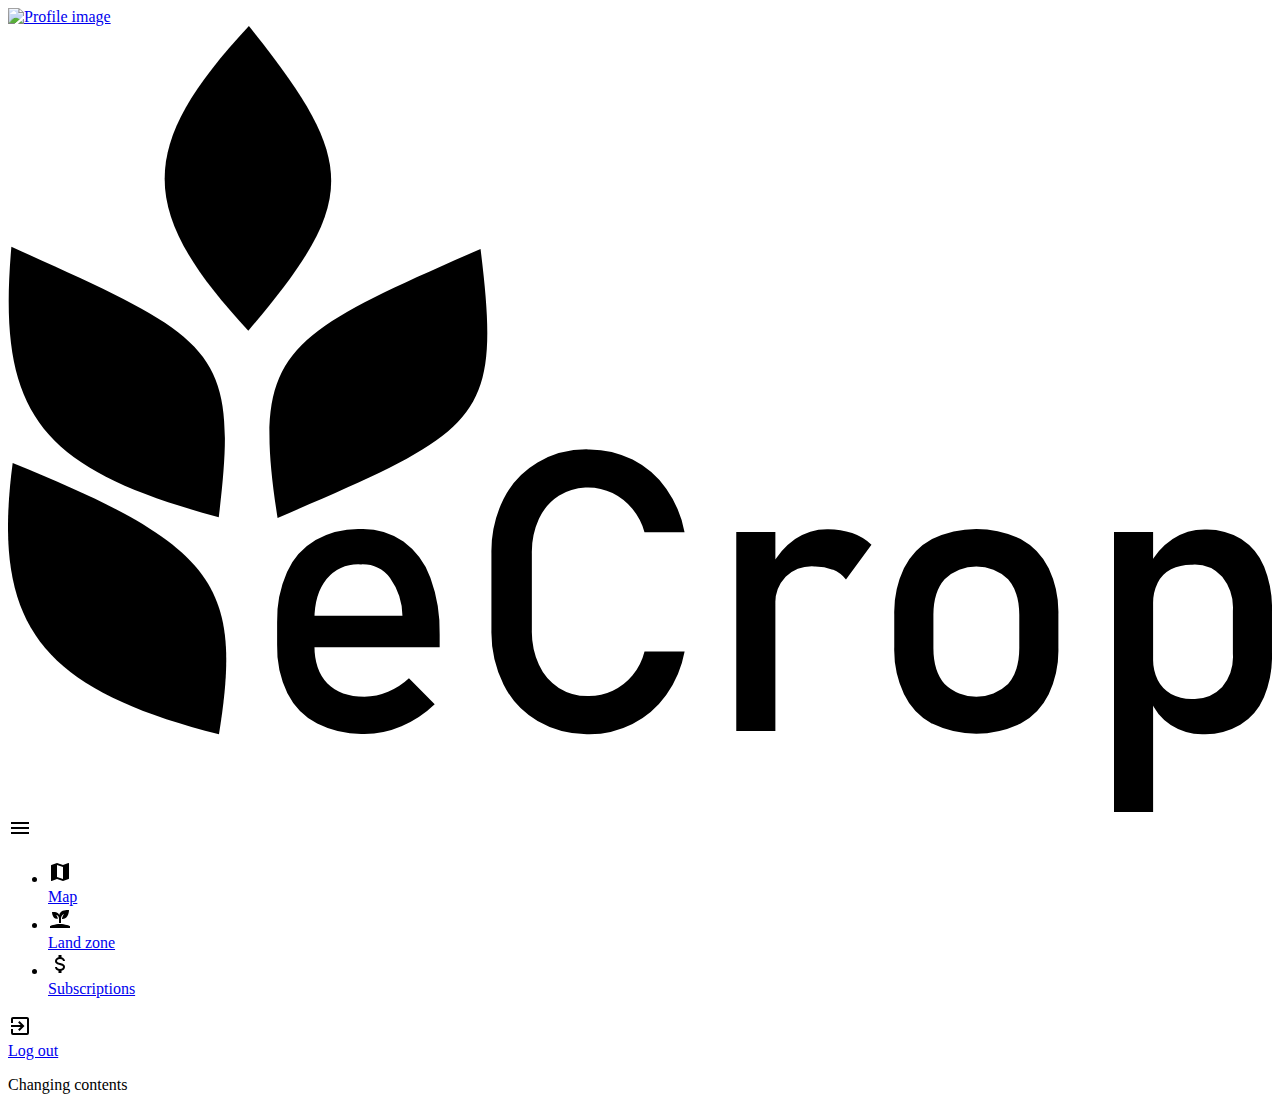
==== src/main/resources/templates/public_template.html @ 5bc26bb7 "View switch implementation" ====
<!DOCTYPE html>
<html lang="en" xmlns:layout="http://www.ultraq.net.nz/thymeleaf/layout">

<head>
    <link rel="stylesheet" th:href="@{/css/style.css}">
    <script th:src="@{/js/auth.js}"></script>
    <script th:src="@{/js/main.js}"></script>
    <title layout:title-pattern="$LAYOUT_TITLE - $CONTENT_TITLE">eCrop</title>
</head>

<body>
    <div class="container">

        <div class="profile">
            <a href="/login" data-view="login" class="login-link">
                <img class="profile-icon" src="/img/user-profile-icon.svg" th:src="@{/img/user-profile-icon.svg}"
                    alt="Profile image" />
            </a>
        </div>
        <aside>
            <div class="aside-wrap">
                <div class="menu-header">
                    <div class="logo">
                        <svg id="Layer_1" data-name="Layer 1" xmlns="http://www.w3.org/2000/svg"
                            viewBox="0 0 254.75 158.4">
                            <g>
                                <g>
                                    <path class="cls-1"
                                        d="M95.24,44.93c4.28,34.81.44,36.4-40.91,54.22C49,65.14,55.23,62.53,95.24,44.93Z" />
                                    <path class="cls-1"
                                        d="M.68,44.49C42,63.16,46.66,64.65,42.48,99,6.34,89.27-2.28,78.23.68,44.49Z" />
                                    <path class="cls-1"
                                        d="M.94,88.07c40.69,16.54,46.48,24.28,41.58,54.68C6.47,133.54-3.36,120.81.94,88.07Z" />
                                    <path class="cls-1"
                                        d="M48.55,0c22.18,27.6,22.09,35.29-.12,61.41C26,37.21,25.87,24.38,48.55,0Z" />
                                </g>
                                <g>
                                    <path class="cls-2"
                                        d="M62.31,140.58a13.94,13.94,0,0,1-6-6.12,21.16,21.16,0,0,1-2.07-9.76v-4.52a23.57,23.57,0,0,1,2-10.16A14.24,14.24,0,0,1,62,103.6a17.8,17.8,0,0,1,9.12-2.2,14.52,14.52,0,0,1,8.58,2.51,15.65,15.65,0,0,1,5.43,7.27A31.29,31.29,0,0,1,87,122.58v2.62H60v-6.33H79.5A13.43,13.43,0,0,0,77,111.24a7.1,7.1,0,0,0-5.85-2.73,8.54,8.54,0,0,0-6.94,2.94c-1.64,2-2.45,4.73-2.45,8.31v5.1q0,5,2.62,7.65c1.76,1.78,4.24,2.66,7.46,2.66a12.56,12.56,0,0,0,4.76-1,13.87,13.87,0,0,0,4.21-2.71L86,136.68a22,22,0,0,1-6.69,4.43,19.09,19.09,0,0,1-7.46,1.56A19.93,19.93,0,0,1,62.31,140.58Z" />
                                    <path class="cls-2"
                                        d="M106.73,140.08a17.52,17.52,0,0,1-6.86-7.34,23.87,23.87,0,0,1-2.44-11V106.31a23.89,23.89,0,0,1,2.44-11,17.75,17.75,0,0,1,6.86-7.36A19.81,19.81,0,0,1,117,85.33a19.22,19.22,0,0,1,8.88,2.06,18.74,18.74,0,0,1,6.79,5.86,22.12,22.12,0,0,1,3.69,8.77h-8.08a12.67,12.67,0,0,0-2.45-4.7,12.1,12.1,0,0,0-4-3.18,11.33,11.33,0,0,0-10.82.54,11,11,0,0,0-4,4.65,16.11,16.11,0,0,0-1.43,7v15.42a16.1,16.1,0,0,0,1.43,7,10.87,10.87,0,0,0,4,4.66,11,11,0,0,0,6,1.64,11.39,11.39,0,0,0,8.83-4.13,12.38,12.38,0,0,0,2.45-4.87h8.08a21.87,21.87,0,0,1-3.71,8.77,18.91,18.91,0,0,1-6.8,5.85,19.22,19.22,0,0,1-8.85,2.07A19.9,19.9,0,0,1,106.73,140.08Z" />
                                    <path class="cls-2"
                                        d="M146.78,102h7.88v40.11h-7.88Zm19.44,7.57a9.69,9.69,0,0,0-3.67-.65,7.9,7.9,0,0,0-5.82,2.06,7.77,7.77,0,0,0-2.07,5.74l-.81-7.73a14.88,14.88,0,0,1,4.79-5.58,11.33,11.33,0,0,1,6.5-2,14.92,14.92,0,0,1,5,.79,11.21,11.21,0,0,1,3.89,2.34l-5.14,7A6.72,6.72,0,0,0,166.22,109.55Z" />
                                    <path class="cls-2"
                                        d="M186.24,140.62a13.43,13.43,0,0,1-5.67-6,21,21,0,0,1-1.95-9.45v-6.53a20.6,20.6,0,0,1,1.95-9.33,13.4,13.4,0,0,1,5.67-5.91,20.63,20.63,0,0,1,17.85,0,13.43,13.43,0,0,1,5.66,5.91,20.6,20.6,0,0,1,1.95,9.33v6.65a20.69,20.69,0,0,1-1.95,9.37,13.53,13.53,0,0,1-5.66,5.93,20.45,20.45,0,0,1-17.85,0Zm15.32-8c1.5-1.73,2.26-4.15,2.26-7.27v-6.65c0-3.11-.76-5.52-2.26-7.22a9.29,9.29,0,0,0-12.79,0q-2.27,2.55-2.26,7.22v6.65q0,4.68,2.26,7.27a9.22,9.22,0,0,0,12.79,0Z" />
                                    <path class="cls-2"
                                        d="M222.91,102h7.88V158.4h-7.88Zm11.44,38.89a10.42,10.42,0,0,1-4.1-5.08l.54-8.38a9.57,9.57,0,0,0,.93,4.4,6.51,6.51,0,0,0,2.68,2.79,8.83,8.83,0,0,0,4.27,1,7.7,7.7,0,0,0,6.05-2.38,9.63,9.63,0,0,0,2.15-6.7v-8.69a10,10,0,0,0-2.15-6.84,7.61,7.61,0,0,0-6.05-2.44,9.07,9.07,0,0,0-4.27.93,6.23,6.23,0,0,0-2.68,2.72,9.29,9.29,0,0,0-.93,4.31l-.81-7.73a14,14,0,0,1,4.75-5.43,11.77,11.77,0,0,1,6.53-1.91,13.45,13.45,0,0,1,7.29,1.91,12.07,12.07,0,0,1,4.62,5.59,22.37,22.37,0,0,1,1.58,8.85v8.73a21.33,21.33,0,0,1-1.62,8.73,12.1,12.1,0,0,1-4.76,5.55,14.11,14.11,0,0,1-7.49,1.91A11.74,11.74,0,0,1,234.35,140.87Z" />
                                </g>
                            </g>
                        </svg>
                    </div>
                    <a class="menu-item-wrap menu-toggle" href="#">
                        <div class="menu-icon" data-tip="Toggle menu"><svg xmlns="http://www.w3.org/2000/svg"
                                xmlns:xlink="http://www.w3.org/1999/xlink" version="1.1" width="24" height="24"
                                viewBox="0 0 24 24">
                                <path d="M3,6H21V8H3V6M3,11H21V13H3V11M3,16H21V18H3V16Z" />
                            </svg></div>
                    </a>
                </div>
                <ul class="main-menu">
                    <li class="menu-item"><a class="menu-item-wrap item-has-text" data-view="map" href="/map"
                            th:href="@{/map}">
                            <div class="menu-icon" data-tip="Map"><svg xmlns="http://www.w3.org/2000/svg"
                                    xmlns:xlink="http://www.w3.org/1999/xlink" version="1.1" width="24" height="24"
                                    viewBox="0 0 24 24">
                                    <path
                                        d="M15,19L9,16.89V5L15,7.11M20.5,3C20.44,3 20.39,3 20.34,3L15,5.1L9,3L3.36,4.9C3.15,4.97 3,5.15 3,5.38V20.5A0.5,0.5 0 0,0 3.5,21C3.55,21 3.61,21 3.66,20.97L9,18.9L15,21L20.64,19.1C20.85,19 21,18.85 21,18.62V3.5A0.5,0.5 0 0,0 20.5,3Z" />
                                </svg></div><span class="menu-text">Map</span>
                        </a></li>
                    <li class="menu-item"><a class="menu-item-wrap item-has-text" data-view="land-zone"
                            href="/land-zone" th:href="@{/land-zone}">
                            <div class="menu-icon" data-tip="Land zone"><svg xmlns="http://www.w3.org/2000/svg"
                                    xmlns:xlink="http://www.w3.org/1999/xlink" version="1.1" width="24" height="24"
                                    viewBox="0 0 24 24">
                                    <path
                                        d="M2,22V20C2,20 7,18 12,18C17,18 22,20 22,20V22H2M11.3,9.1C10.1,5.2 4,6.1 4,6.1C4,6.1 4.2,13.9 9.9,12.7C9.5,9.8 8,9 8,9C10.8,9 11,12.4 11,12.4V17C11.3,17 11.7,17 12,17C12.3,17 12.7,17 13,17V12.8C13,12.8 13,8.9 16,7.9C16,7.9 14,10.9 14,12.9C21,13.6 21,4 21,4C21,4 12.1,3 11.3,9.1Z" />
                                </svg></div><span class="menu-text">Land zone</span>
                        </a></li>
                    <li class="menu-item"><a class="menu-item-wrap item-has-text" data-view="subscriptions"
                            href="/subscription" th:href="@{/subscription}">
                            <div class="menu-icon" data-tip="Subscriptions"><svg xmlns="http://www.w3.org/2000/svg"
                                    xmlns:xlink="http://www.w3.org/1999/xlink" version="1.1" width="24" height="24"
                                    viewBox="0 0 24 24">
                                    <path
                                        d="M7,15H9C9,16.08 10.37,17 12,17C13.63,17 15,16.08 15,15C15,13.9 13.96,13.5 11.76,12.97C9.64,12.44 7,11.78 7,9C7,7.21 8.47,5.69 10.5,5.18V3H13.5V5.18C15.53,5.69 17,7.21 17,9H15C15,7.92 13.63,7 12,7C10.37,7 9,7.92 9,9C9,10.1 10.04,10.5 12.24,11.03C14.36,11.56 17,12.22 17,15C17,16.79 15.53,18.31 13.5,18.82V21H10.5V18.82C8.47,18.31 7,16.79 7,15Z" />
                                </svg></div><span class="menu-text">Subscriptions</span>
                        </a>
                    </li>
                </ul>
                <div class="menu-bottom">
                    <!-- <a class="menu-item-wrap lang item-has-text" href="#"><span>EN</span></a> -->
                    <a class="menu-item-wrap logout item-has-text" href="/logout" th:href="@{/logout}">
                        <div class="menu-icon" data-tip="Log out"><svg xmlns="http://www.w3.org/2000/svg"
                                xmlns:xlink="http://www.w3.org/1999/xlink" version="1.1" width="24" height="24"
                                viewBox="0 0 24 24">
                                <path
                                    d="M19,3H5C3.89,3 3,3.89 3,5V9H5V5H19V19H5V15H3V19A2,2 0 0,0 5,21H19A2,2 0 0,0 21,19V5C21,3.89 20.1,3 19,3M10.08,15.58L11.5,17L16.5,12L11.5,7L10.08,8.41L12.67,11H3V13H12.67L10.08,15.58Z" />
                            </svg></div><span class="menu-text">Log out</span>
                    </a>
                </div>
            </div>
        </aside>
        <main>
            <div id="viewport" layout:fragment="content">
                <p>Changing contents</p>
            </div>
            <div class="view-loader hidden">
            </div>
        </main>
    </div>
</body>
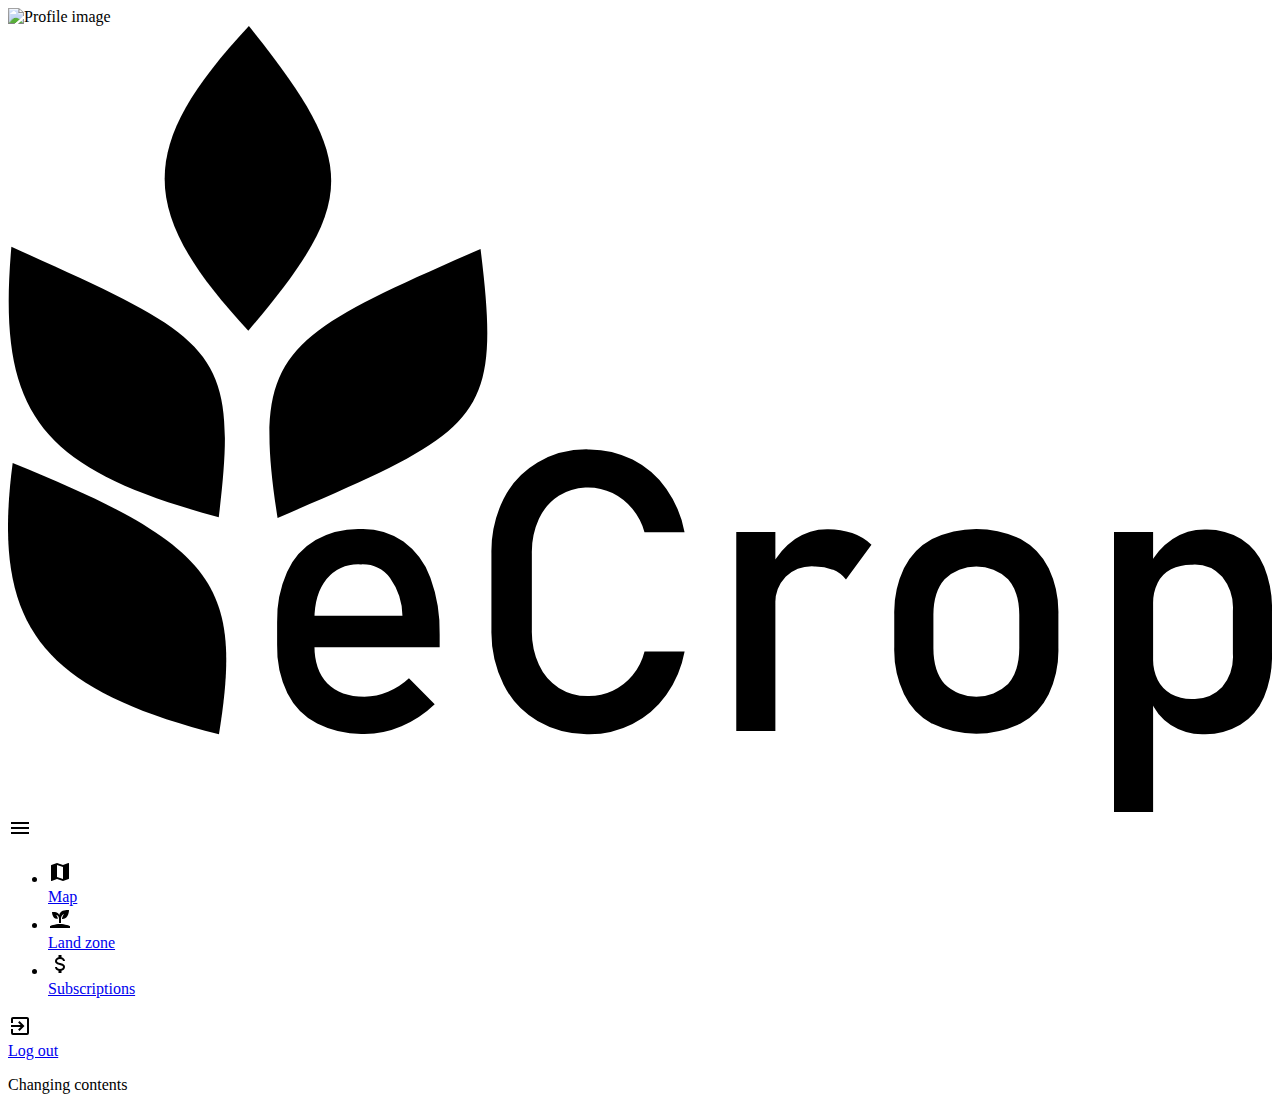
==== commit 98df5d31: "Login link enable/disable" ====
--- a/src/main/resources/templates/public_template.html
+++ b/src/main/resources/templates/public_template.html
@@ -12,10 +12,10 @@
     <div class="container">
 
         <div class="profile">
-            <a href="/login" data-view="login" class="login-link">
+            <div data-view="login" class="profile-button">
                 <img class="profile-icon" src="/img/user-profile-icon.svg" th:src="@{/img/user-profile-icon.svg}"
                     alt="Profile image" />
-            </a>
+            </div>
         </div>
         <aside>
             <div class="aside-wrap">
@@ -88,7 +88,6 @@
                     </li>
                 </ul>
                 <div class="menu-bottom">
-                    <!-- <a class="menu-item-wrap lang item-has-text" href="#"><span>EN</span></a> -->
                     <a class="menu-item-wrap logout item-has-text" href="/logout" th:href="@{/logout}">
                         <div class="menu-icon" data-tip="Log out"><svg xmlns="http://www.w3.org/2000/svg"
                                 xmlns:xlink="http://www.w3.org/1999/xlink" version="1.1" width="24" height="24"
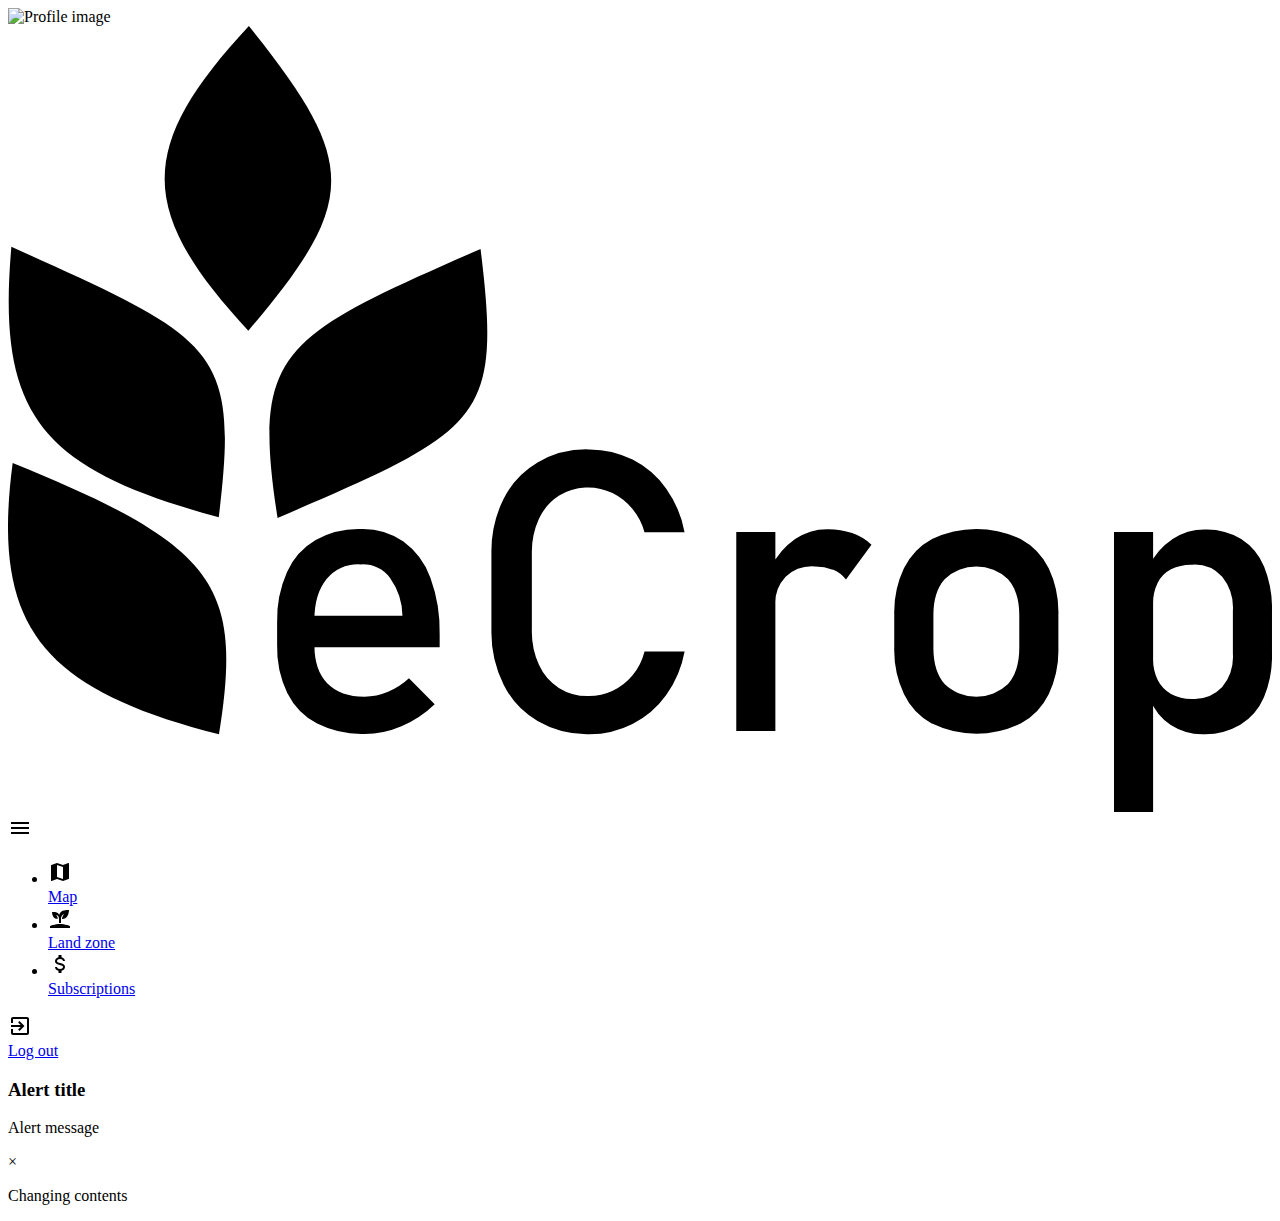
==== commit e831e25b: "Alert boxes (WIP)" ====
--- a/src/main/resources/templates/public_template.html
+++ b/src/main/resources/templates/public_template.html
@@ -2,10 +2,36 @@
 <html lang="en" xmlns:layout="http://www.ultraq.net.nz/thymeleaf/layout">
 
 <head>
+    <link rel="apple-touch-icon" sizes="57x57" th:href="@{/img/favicon/apple-icon-57x57.png}">
+    <link rel="apple-touch-icon" sizes="60x60" th:href="@{/img/favicon/apple-icon-60x60.png}">
+    <link rel="apple-touch-icon" sizes="72x72" th:href="@{/img/favicon/apple-icon-72x72.png}">
+    <link rel="apple-touch-icon" sizes="76x76" th:href="@{/img/favicon/apple-icon-76x76.png}">
+    <link rel="apple-touch-icon" sizes="114x114" th:href="@{/img/favicon/apple-icon-114x114.png}">
+    <link rel="apple-touch-icon" sizes="120x120" th:href="@{/img/favicon/apple-icon-120x120.png}">
+    <link rel="apple-touch-icon" sizes="144x144" th:href="@{/img/favicon/apple-icon-144x144.png}">
+    <link rel="apple-touch-icon" sizes="152x152" th:href="@{/img/favicon/apple-icon-152x152.png}">
+    <link rel="apple-touch-icon" sizes="180x180" th:href="@{/img/favicon/apple-icon-180x180.png}">
+    <link rel="icon" type="image/png" sizes="192x192" th:href="@{/img/favicon/android-icon-192x192.png}">
+    <link rel="icon" type="image/png" sizes="32x32" th:href="@{/img/favicon/favicon-32x32.png}">
+    <link rel="icon" type="image/png" sizes="96x96" th:href="@{/img/favicon/favicon-96x96.png}">
+    <link rel="icon" type="image/png" sizes="16x16" th:href="@{/img/favicon/favicon-16x16.png}">
+    <link rel="icon" type="image/png" sizes="16x16" th:href="@{/img/favicon/favicon-16x16.png}">
+    <link rel="manifest" th:href="@{/img/favicon/manifest.json}">
+    <meta name="msapplication-TileColor" content="#ffffff">
+    <meta name="msapplication-TileImage" th:content="@{/img/favicon/ms-icon-144x144.png}">
+    <meta name="theme-color" content="#ffffff">
+
     <link rel="stylesheet" th:href="@{/css/style.css}">
+    <script th:inline="javascript">
+        /*<![CDATA[*/
+        const API_URL = /*[[${apiUrl}]]*/ 'https://api.ecrop.ddns.net/';
+        /*]]>*/
+    </script>
     <script th:src="@{/js/auth.js}"></script>
     <script th:src="@{/js/main.js}"></script>
     <title layout:title-pattern="$LAYOUT_TITLE - $CONTENT_TITLE">eCrop</title>
+
+
 </head>
 
 <body>
@@ -100,6 +126,15 @@
             </div>
         </aside>
         <main>
+            <div id="alerts">
+                <div id="alert-template" class="alert hidden">
+                    <div>
+                        <h3>Alert title</h3>
+                        <p>Alert message</p>
+                    </div>
+                    <a class="close">&times;</a>
+                </div>
+            </div>
             <div id="viewport" layout:fragment="content">
                 <p>Changing contents</p>
             </div>
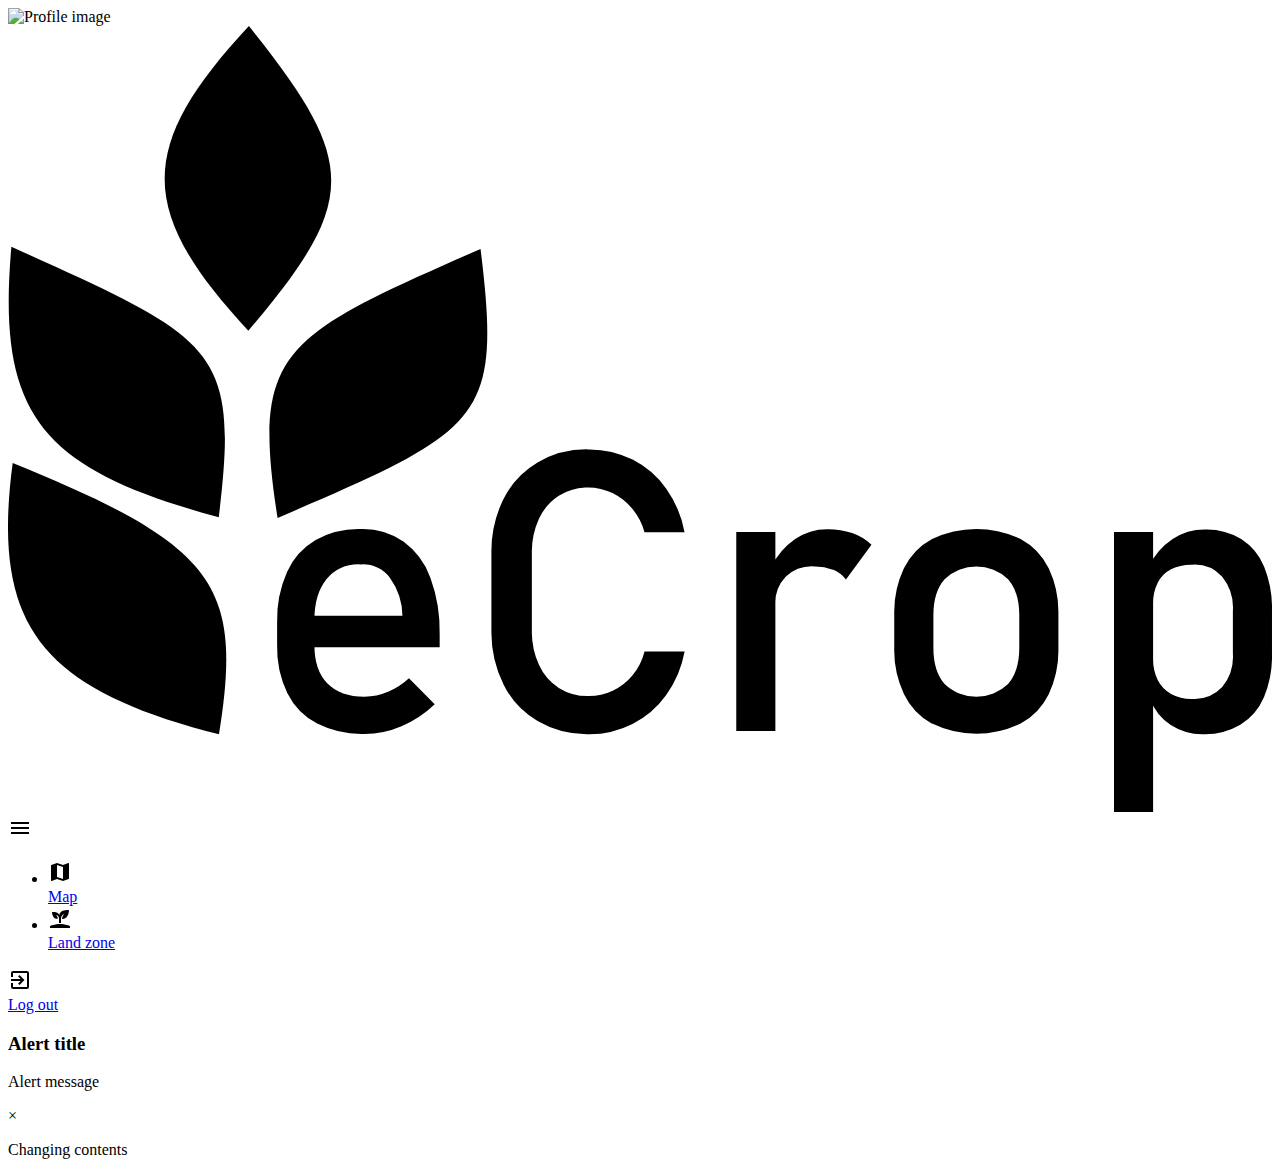
==== commit 681d1893: "Land zone done" ====
--- a/src/main/resources/templates/public_template.html
+++ b/src/main/resources/templates/public_template.html
@@ -93,7 +93,7 @@
                                         d="M15,19L9,16.89V5L15,7.11M20.5,3C20.44,3 20.39,3 20.34,3L15,5.1L9,3L3.36,4.9C3.15,4.97 3,5.15 3,5.38V20.5A0.5,0.5 0 0,0 3.5,21C3.55,21 3.61,21 3.66,20.97L9,18.9L15,21L20.64,19.1C20.85,19 21,18.85 21,18.62V3.5A0.5,0.5 0 0,0 20.5,3Z" />
                                 </svg></div><span class="menu-text">Map</span>
                         </a></li>
-                    <li class="menu-item"><a class="menu-item-wrap item-has-text" data-view="land-zone"
+                    <li class="menu-item hidden" data-privileges="PRIVILEGE_LAND_ZONE"><a class="menu-item-wrap item-has-text" data-view="land-zone"
                             href="/land-zone" th:href="@{/land-zone}">
                             <div class="menu-icon" data-tip="Land zone"><svg xmlns="http://www.w3.org/2000/svg"
                                     xmlns:xlink="http://www.w3.org/1999/xlink" version="1.1" width="24" height="24"
@@ -102,7 +102,7 @@
                                         d="M2,22V20C2,20 7,18 12,18C17,18 22,20 22,20V22H2M11.3,9.1C10.1,5.2 4,6.1 4,6.1C4,6.1 4.2,13.9 9.9,12.7C9.5,9.8 8,9 8,9C10.8,9 11,12.4 11,12.4V17C11.3,17 11.7,17 12,17C12.3,17 12.7,17 13,17V12.8C13,12.8 13,8.9 16,7.9C16,7.9 14,10.9 14,12.9C21,13.6 21,4 21,4C21,4 12.1,3 11.3,9.1Z" />
                                 </svg></div><span class="menu-text">Land zone</span>
                         </a></li>
-                    <li class="menu-item"><a class="menu-item-wrap item-has-text" data-view="subscriptions"
+                    <!-- <li class="menu-item hidden" data-privileges="PRIVILEGE_LOGGED"><a class="menu-item-wrap item-has-text" data-view="subscriptions"
                             href="/subscription" th:href="@{/subscription}">
                             <div class="menu-icon" data-tip="Subscriptions"><svg xmlns="http://www.w3.org/2000/svg"
                                     xmlns:xlink="http://www.w3.org/1999/xlink" version="1.1" width="24" height="24"
@@ -111,7 +111,7 @@
                                         d="M7,15H9C9,16.08 10.37,17 12,17C13.63,17 15,16.08 15,15C15,13.9 13.96,13.5 11.76,12.97C9.64,12.44 7,11.78 7,9C7,7.21 8.47,5.69 10.5,5.18V3H13.5V5.18C15.53,5.69 17,7.21 17,9H15C15,7.92 13.63,7 12,7C10.37,7 9,7.92 9,9C9,10.1 10.04,10.5 12.24,11.03C14.36,11.56 17,12.22 17,15C17,16.79 15.53,18.31 13.5,18.82V21H10.5V18.82C8.47,18.31 7,16.79 7,15Z" />
                                 </svg></div><span class="menu-text">Subscriptions</span>
                         </a>
-                    </li>
+                    </li> -->
                 </ul>
                 <div class="menu-bottom">
                     <a class="menu-item-wrap logout item-has-text" href="/logout" th:href="@{/logout}">
